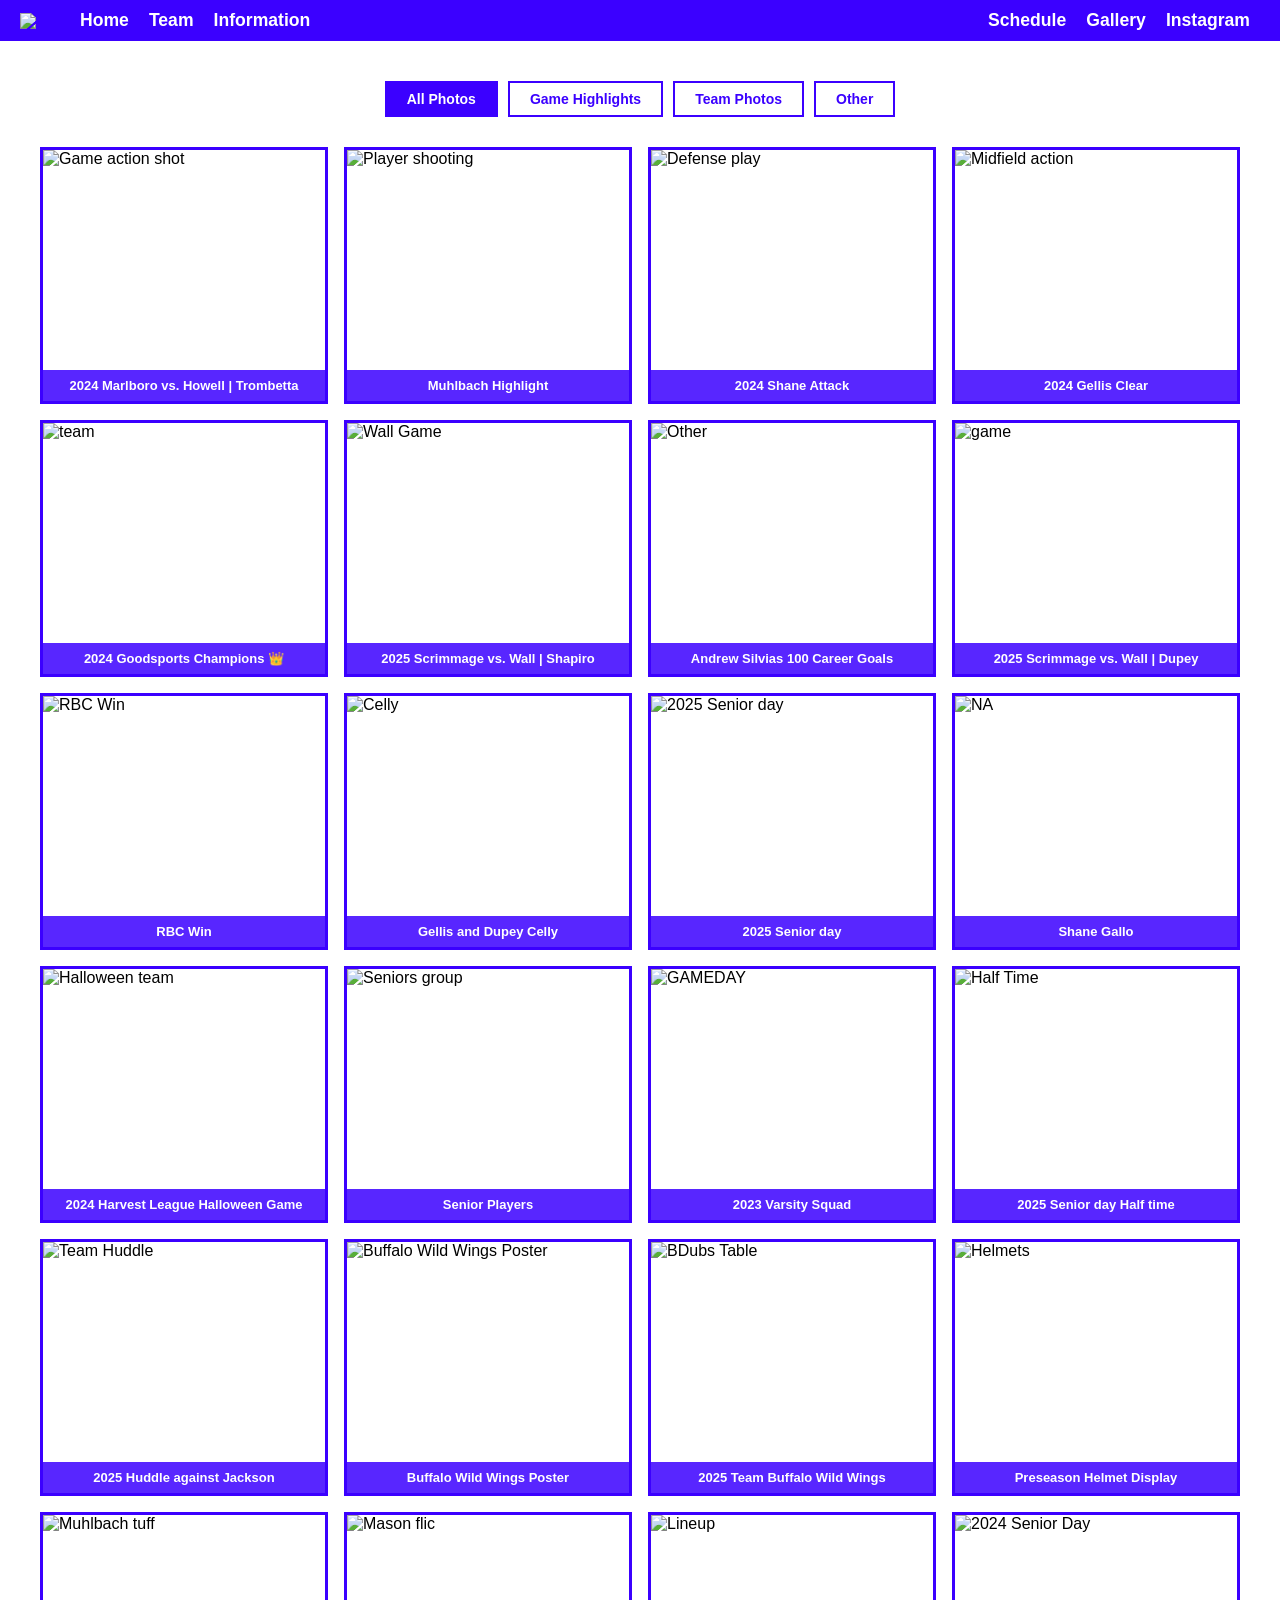
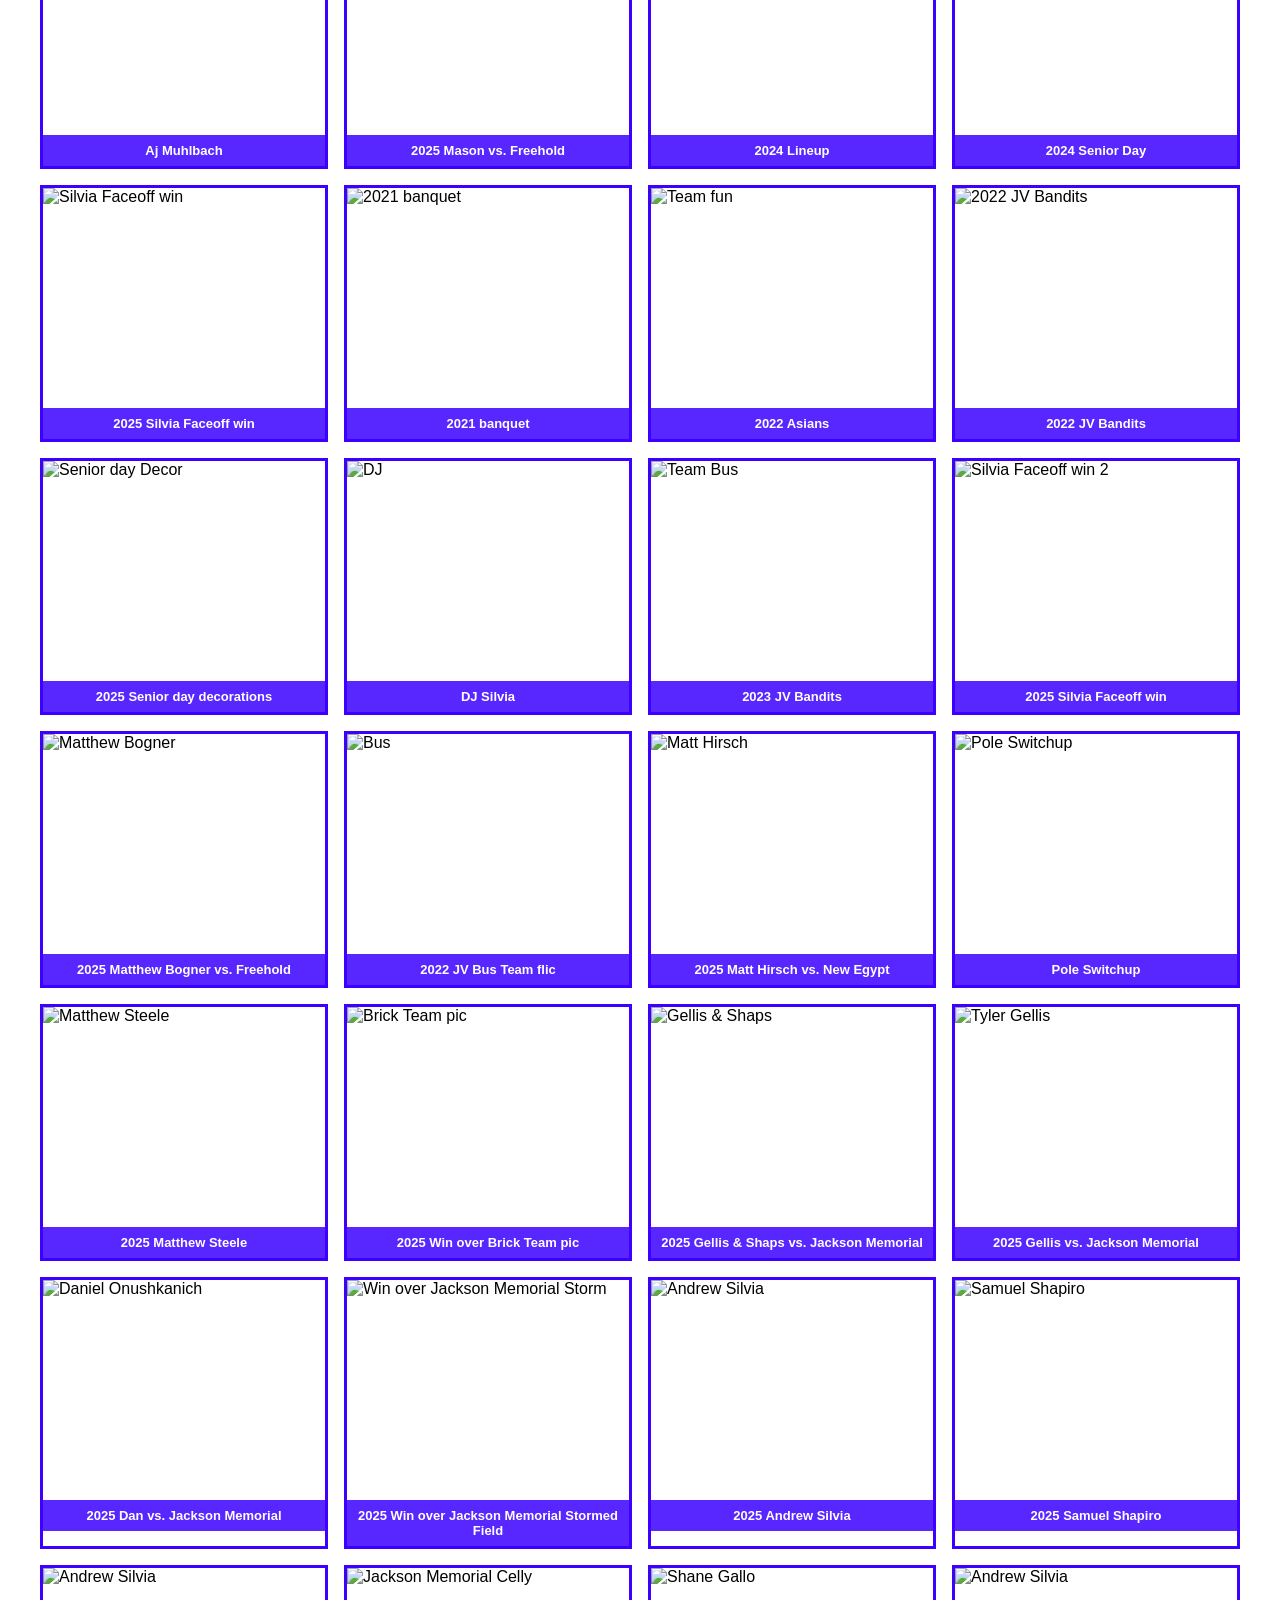
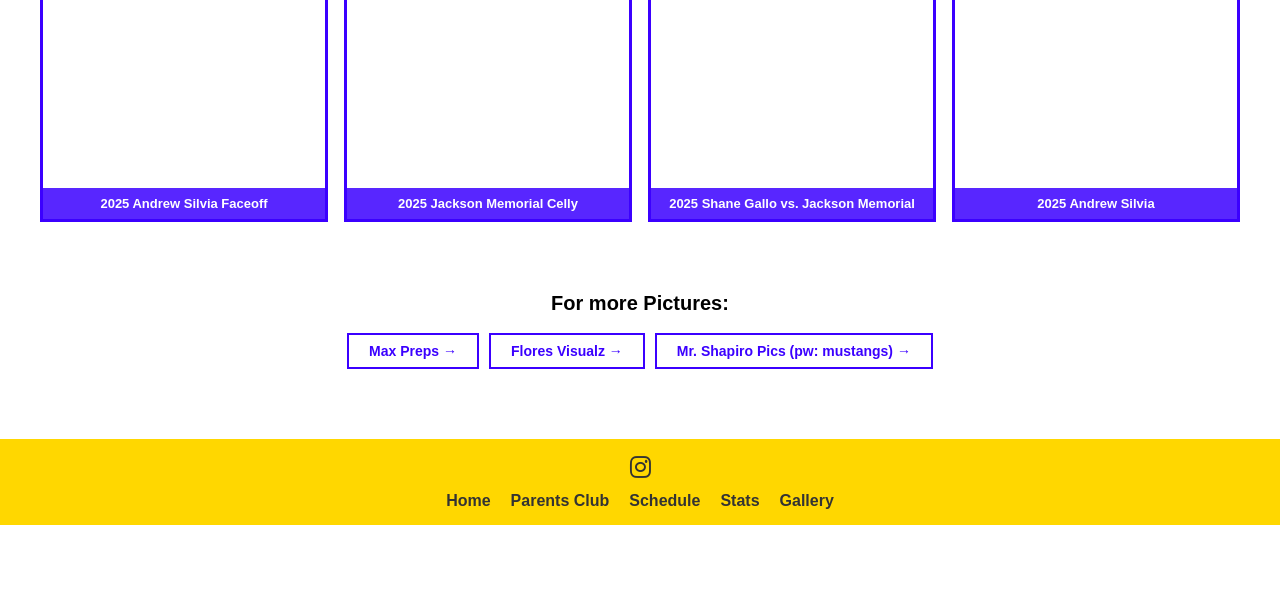
==== Gallery.html @ ca7910be "Finished HTML for almost all pages" ====
<!DOCTYPE html>
<html lang="en">

<head>
    <meta charset="UTF-8">
    <meta name="viewport" content="width=device-width, initial-scale=1.0">
    <title>Gallery - Marlboro HS Boys Lacrosse</title>
    <link rel="stylesheet" href="Gallery.css">
    <script defer src="script2.js"></script>
    <link rel="stylesheet" href="https://cdnjs.cloudflare.com/ajax/libs/font-awesome/6.4.0/css/all.min.css">
</head>

<body>

    <header class="navbar">
        <div class="nav-left">
            <img src="imgs/Logo.png" class="logo">
            <a href="index.html">Home</a>
            <a href="Stats.html">Team</a>
            <a href="Info.html">Information</a>
        </div>
        <div class="nav-right">
            <a href="Schedule.html">Schedule</a>
            <a href="Gallery.html">Gallery</a>
            <a href="Instagram.html">Instagram</a>
        </div>
    </header>

    <section class="gallery-page">
        <div class="container">
            <div class="filter-controls">
                <button class="filter-btn active" data-filter="all">All Photos</button>
                <button class="filter-btn" data-filter="game">Game Highlights</button>
                <button class="filter-btn" data-filter="team">Team Photos</button>
                <button class="filter-btn" data-filter="Other">Other</button>
            </div>

            <div class="gallery-grid">

                <div class="gallery-item" data-category="game">
                    <img src="imgs/Mason1.jpg" alt="Game action shot">
                    <div class="gallery-caption">2024 Marlboro vs. Howell | Trombetta</div>
                </div>
                <div class="gallery-item" data-category="game">
                    <img src="imgs/Muhlbach1.jpg" alt="Player shooting">
                    <div class="gallery-caption">Muhlbach Highlight</div>
                </div>
                <div class="gallery-item" data-category="game">
                    <img src="imgs/Shane1.jpg" alt="Defense play">
                    <div class="gallery-caption">2024 Shane Attack</div>
                </div>
                <div class="gallery-item" data-category="game">
                    <img src="imgs/Gellis1.jpg" alt="Midfield action">
                    <div class="gallery-caption">2024 Gellis Clear</div>
                </div>

                <div class="gallery-item" data-category="team">
                    <img src="imgs/GoodSports2.jpg" alt="team">
                    <div class="gallery-caption">2024 Goodsports Champions 👑</div>
                </div>
                <div class="gallery-item" data-category="game">
                    <img src="imgs/Shaps1.jpg" alt="Wall Game">
                    <div class="gallery-caption">2025 Scrimmage vs. Wall | Shapiro</div>
                </div>
                <div class="gallery-item" data-category="Other">
                    <img src="imgs/100Silvia.jpg" alt="Other">
                    <div class="gallery-caption">Andrew Silvias 100 Career Goals</div>
                </div>
                <div class="gallery-item" data-category="game">
                    <img src="imgs/Dupey1.jpg" alt="game">
                    <div class="gallery-caption">2025 Scrimmage vs. Wall | Dupey</div>
                </div>

                <div class="gallery-item" data-category="team">
                    <img src="imgs/RBC.png" alt="RBC Win">
                    <div class="gallery-caption">RBC Win</div>
                </div>
                <div class="gallery-item" data-category="game">
                    <img src="imgs/Celly.jpg" alt="Celly">
                    <div class="gallery-caption">Gellis and Dupey Celly</div>
                </div>
                <div class="gallery-item" data-category="team">
                    <img src="imgs/TeamKneeling.png" alt="2025 Senior day">
                    <div class="gallery-caption">2025 Senior day</div>
                </div>
                <div class="gallery-item" data-category="game">
                    <img src="imgs/Shane2.jpg" alt="NA">
                    <div class="gallery-caption">Shane Gallo</div>
                </div>

                <div class="gallery-item" data-category="Other">
                    <img src="imgs/Halloween.jpg" alt="Halloween team">
                    <div class="gallery-caption">2024 Harvest League Halloween Game</div>
                </div>
                <div class="gallery-item" data-category="team">
                    <img src="imgs/Seniors.png" alt="Seniors group">
                    <div class="gallery-caption">Senior Players</div>
                </div>
                <div class="gallery-item" data-category="Other">
                    <img src="imgs/GAMEDAY.jpg" alt="GAMEDAY">
                    <div class="gallery-caption">2023 Varsity Squad</div>
                </div>
                <div class="gallery-item" data-category="team">
                    <img src="imgs/TeamHalf.png" alt="Half Time">
                    <div class="gallery-caption">2025 Senior day Half time</div>
                </div>

                <div class="gallery-item" data-category="team">
                    <img src="imgs/HuddlevsJackson.jpg" alt="Team Huddle">
                    <div class="gallery-caption">2025 Huddle against Jackson</div>
                </div>
                <div class="gallery-item" data-category="Other">
                    <img src="imgs/BDubsPoster.jpg" alt="Buffalo Wild Wings Poster">
                    <div class="gallery-caption">Buffalo Wild Wings Poster</div>
                </div>
                <div class="gallery-item" data-category="Other">
                    <img src="imgs/BDubstable.jpg" alt="BDubs Table">
                    <div class="gallery-caption">2025 Team Buffalo Wild Wings</div>
                </div>
                <div class="gallery-item" data-category="Other">
                    <img src="imgs/Helmets.jpg" alt="Helmets">
                    <div class="gallery-caption">Preseason Helmet Display</div>
                </div>

                <div class="gallery-item" data-category="game">
                    <img src="imgs/Muhlbach2.jpg" alt="Muhlbach tuff">
                    <div class="gallery-caption">Aj Muhlbach</div>
                </div>
                <div class="gallery-item" data-category="game">
                    <img src="imgs/Mason2.jpg" alt="Mason flic">
                    <div class="gallery-caption">2025 Mason vs. Freehold</div>
                </div>
                <div class="gallery-item" data-category="team">
                    <img src="imgs/2024Lineup.jpg" alt="Lineup">
                    <div class="gallery-caption">2024 Lineup</div>
                </div>
                <div class="gallery-item" data-category="Other">
                    <img src="imgs/2024Seniorday.jpg" alt="2024 Senior Day">
                    <div class="gallery-caption">2024 Senior Day</div>
                </div>

                <div class="gallery-item" data-category="game">
                    <img src="imgs/Silvia1.jpg" alt="Silvia Faceoff win">
                    <div class="gallery-caption">2025 Silvia Faceoff win</div>
                </div>
                <div class="gallery-item" data-category="Other">
                    <img src="imgs/Ogs.jpg" alt="2021 banquet">
                    <div class="gallery-caption">2021 banquet</div>
                </div>
                <div class="gallery-item" data-category="Other">
                    <img src="imgs/AsianHeritage.jpg" alt="Team fun">
                    <div class="gallery-caption">2022 Asians</div>
                </div>
                <div class="gallery-item" data-category="team">
                    <img src="imgs/Team1.jpg" alt="2022 JV Bandits">
                    <div class="gallery-caption">2022 JV Bandits</div>
                </div>

                <div class="gallery-item" data-category="Other">
                    <img src="imgs/Decorations1.jpg" alt="Senior day Decor">
                    <div class="gallery-caption">2025 Senior day decorations</div>
                </div>
                <div class="gallery-item" data-category="Other">
                    <img src="imgs/DJ.jpg" alt="DJ">
                    <div class="gallery-caption">DJ Silvia</div>
                </div>
                <div class="gallery-item" data-category="Other">
                    <img src="imgs/Bus2.jpg" alt="Team Bus">
                    <div class="gallery-caption">2023 JV Bandits</div>
                </div>
                <div class="gallery-item" data-category="game">
                    <img src="imgs/Silvia2.jpg" alt="Silvia Faceoff win 2">
                    <div class="gallery-caption">2025 Silvia Faceoff win</div>
                </div>

                <div class="gallery-item" data-category="game">
                    <img src="imgs/Bogs1.jpg" alt="Matthew Bogner">
                    <div class="gallery-caption">2025 Matthew Bogner vs. Freehold</div>
                </div>
                <div class="gallery-item" data-category="Other">
                    <img src="imgs/Bus.jpg" alt="Bus">
                    <div class="gallery-caption">2022 JV Bus Team flic</div>
                </div>
                <div class="gallery-item" data-category="game">
                    <img src="imgs/Mart1.jpg" alt="Matt Hirsch">
                    <div class="gallery-caption">2025 Matt Hirsch vs. New Egypt</div>
                </div>
                <div class="gallery-item" data-category="Other">
                    <img src="imgs/Shenanigans.jpg" alt="Pole Switchup">
                    <div class="gallery-caption">Pole Switchup</div>
                </div>

                <div class="gallery-item" data-category="game">
                    <img src="imgs/Steele1.jpg" alt="Matthew Steele">
                    <div class="gallery-caption">2025 Matthew Steele</div>
                </div>
                <div class="gallery-item" data-category="team">
                    <img src="imgs/WinoverBrick.jpg" alt="Brick Team pic">
                    <div class="gallery-caption">2025 Win over Brick Team pic</div>
                </div>
                <div class="gallery-item" data-category="game">
                    <img src="imgs/Gellis&Shaps.jpg" alt="Gellis & Shaps">
                    <div class="gallery-caption">2025 Gellis & Shaps vs. Jackson Memorial</div>
                </div>
                <div class="gallery-item" data-category="game">
                    <img src="imgs/Gellis2.jpg" alt="Tyler Gellis">
                    <div class="gallery-caption">2025 Gellis vs. Jackson Memorial</div>
                </div>

                <div class="gallery-item" data-category="game">
                    <img src="imgs/Dan1.jpg" alt="Daniel Onushkanich">
                    <div class="gallery-caption">2025 Dan vs. Jackson Memorial</div>
                </div>
                <div class="gallery-item" data-category="team">
                    <img src="imgs/Flag1.jpg" alt="Win over Jackson Memorial Storm">
                    <div class="gallery-caption">2025 Win over Jackson Memorial Stormed Field</div>
                </div>
                <div class="gallery-item" data-category="game">
                    <img src="imgs/Silvia3.jpg" alt="Andrew Silvia">
                    <div class="gallery-caption">2025 Andrew Silvia</div>
                </div>
                <div class="gallery-item" data-category="game">
                    <img src="imgs/Shaps2.jpg" alt="Samuel Shapiro">
                    <div class="gallery-caption">2025 Samuel Shapiro</div>
                </div>

                <div class="gallery-item" data-category="game">
                    <img src="imgs/Silvia4.jpg" alt="Andrew Silvia">
                    <div class="gallery-caption">2025 Andrew Silvia Faceoff</div>
                </div>
                <div class="gallery-item" data-category="game">
                    <img src="imgs/JacksonCelly.jpg" alt="Jackson Memorial Celly">
                    <div class="gallery-caption">2025 Jackson Memorial Celly</div>
                </div>
                <div class="gallery-item" data-category="game">
                    <img src="imgs/Shane3.jpg" alt="Shane Gallo">
                    <div class="gallery-caption">2025 Shane Gallo vs. Jackson Memorial</div>
                </div>
                <div class="gallery-item" data-category="game">
                    <img src="imgs/Silvia5.jpg" alt="Andrew Silvia">
                    <div class="gallery-caption">2025 Andrew Silvia</div>
                </div>

            </div>
        </div>
    </section>

    <div class="gallery-controls">
        <div class="filter-controls">
            <h2>For more Pictures:</h2>
            <a href="https://www.maxpreps.com/nj/marlboro/marlboro-mustangs/lacrosse/media/photos/" class="btn filter-btn">Max Preps →</a>
            <a href="https://flores-visualz.pixieset.com/marlborolacrosse/" class="btn filter-btn">Flores Visualz →</a>
            <a href="https://johnshapiro.smugmug.com/Marlboro-Lacrosse" class="btn filter-btn">Mr. Shapiro Pics (pw: mustangs) →</a>
        </div>
    </div>

    <footer>
        <div class="footerContainer">
            <div class="socialIcons">
                <a onclick="window.open('https://www.instagram.com/marlboroboyslax?igsh=YjMzYXJhYWs5em0w')"><i class="fa-brands fa-instagram"></i></a>
            </div>
            <div class="footerNav">
                <ul>
                    <li><a href="index.html">Home</a></li>
                    <li><a href="Parents.html">Parents Club</a></li>
                    <li><a href="Schedule.html">Schedule</a></li>
                    <li><a href="Stats.html">Stats</a></li>
                    <li><a href="Gallery.html">Gallery</a></li>
                </ul>
            </div>
        </div>
    </footer>

</body>
</html>
---- Gallery.css ----
:root {
    --blue: #3b00ff;
    --yellow: #FFD700;
}

* {
    margin: 0;
    padding: 0;
    box-sizing: border-box;
    font-family: Arial, sans-serif;
}

body {
    padding-bottom: 70px;
}

/* ── Navbar ── */
.navbar {
    background: var(--blue);
    color: white;
    display: flex;
    justify-content: space-between;
    padding: 10px 20px;
    align-items: center;
}

.navbar a {
    color: white;
    text-decoration: none;
    margin: 0 10px;
    font-weight: bold;
    font-size: 1.1rem;
}

.navbar a:hover {
    color: #FFE100;
}

.logo {
    width: 40px;
    margin-right: 10px;
}

.nav-left,
.nav-right {
    display: flex;
    align-items: center;
}

/* ── Footer ── */
.footer,
footer {
    background: var(--yellow);
    text-align: center;
    padding: 15px;
    font-weight: bold;
}

.footerContainer {
    display: flex;
    flex-direction: column;
    align-items: center;
    gap: 10px;
}

.socialIcons a {
    font-size: 24px;
    color: #333;
    cursor: pointer;
}

.footerNav ul {
    list-style: none;
    display: flex;
    gap: 20px;
    flex-wrap: wrap;
    justify-content: center;
}

.footerNav ul li a {
    text-decoration: none;
    color: #333;
    font-weight: bold;
}

.footerNav ul li a:hover {
    color: var(--blue);
}

/* ── Gallery Page ── */
.gallery-page {
    padding: 40px 20px;
}

.container {
    max-width: 1200px;
    margin: 0 auto;
}

.filter-controls {
    display: flex;
    flex-wrap: wrap;
    gap: 10px;
    margin-bottom: 30px;
    justify-content: center;
}

.filter-controls h2 {
    width: 100%;
    text-align: center;
    margin-bottom: 8px;
    font-size: 20px;
}

.filter-btn {
    background: white;
    border: 2px solid var(--blue);
    color: var(--blue);
    padding: 8px 20px;
    font-size: 14px;
    font-weight: bold;
    cursor: pointer;
    text-decoration: none;
    display: inline-block;
    transition: background 0.2s, color 0.2s;
}

.filter-btn:hover,
.filter-btn.active {
    background: var(--blue);
    color: white;
}

.gallery-grid {
    display: grid;
    grid-template-columns: repeat(4, 1fr);
    gap: 16px;
}

.gallery-item {
    position: relative;
    overflow: hidden;
    border: 3px solid var(--blue);
    cursor: pointer;
}

.gallery-item img {
    width: 100%;
    height: 220px;
    object-fit: cover;
    display: block;
    transition: transform 0.3s ease;
}

.gallery-item:hover img {
    transform: scale(1.05);
}

.gallery-caption {
    background: rgba(59, 0, 255, 0.85);
    color: white;
    font-size: 13px;
    font-weight: bold;
    padding: 8px 10px;
    text-align: center;
}

/* ── More Pictures Section ── */
.gallery-controls {
    padding: 30px 20px 40px;
    text-align: center;
}

/* ── Responsive ── */
@media (max-width: 900px) {
    .gallery-grid {
        grid-template-columns: repeat(3, 1fr);
    }
}

@media (max-width: 600px) {
    .gallery-grid {
        grid-template-columns: repeat(2, 1fr);
    }

    .navbar a {
        font-size: 0.9rem;
        margin: 0 6px;
    }
}

@media (max-width: 400px) {
    .gallery-grid {
        grid-template-columns: 1fr;
    }
}
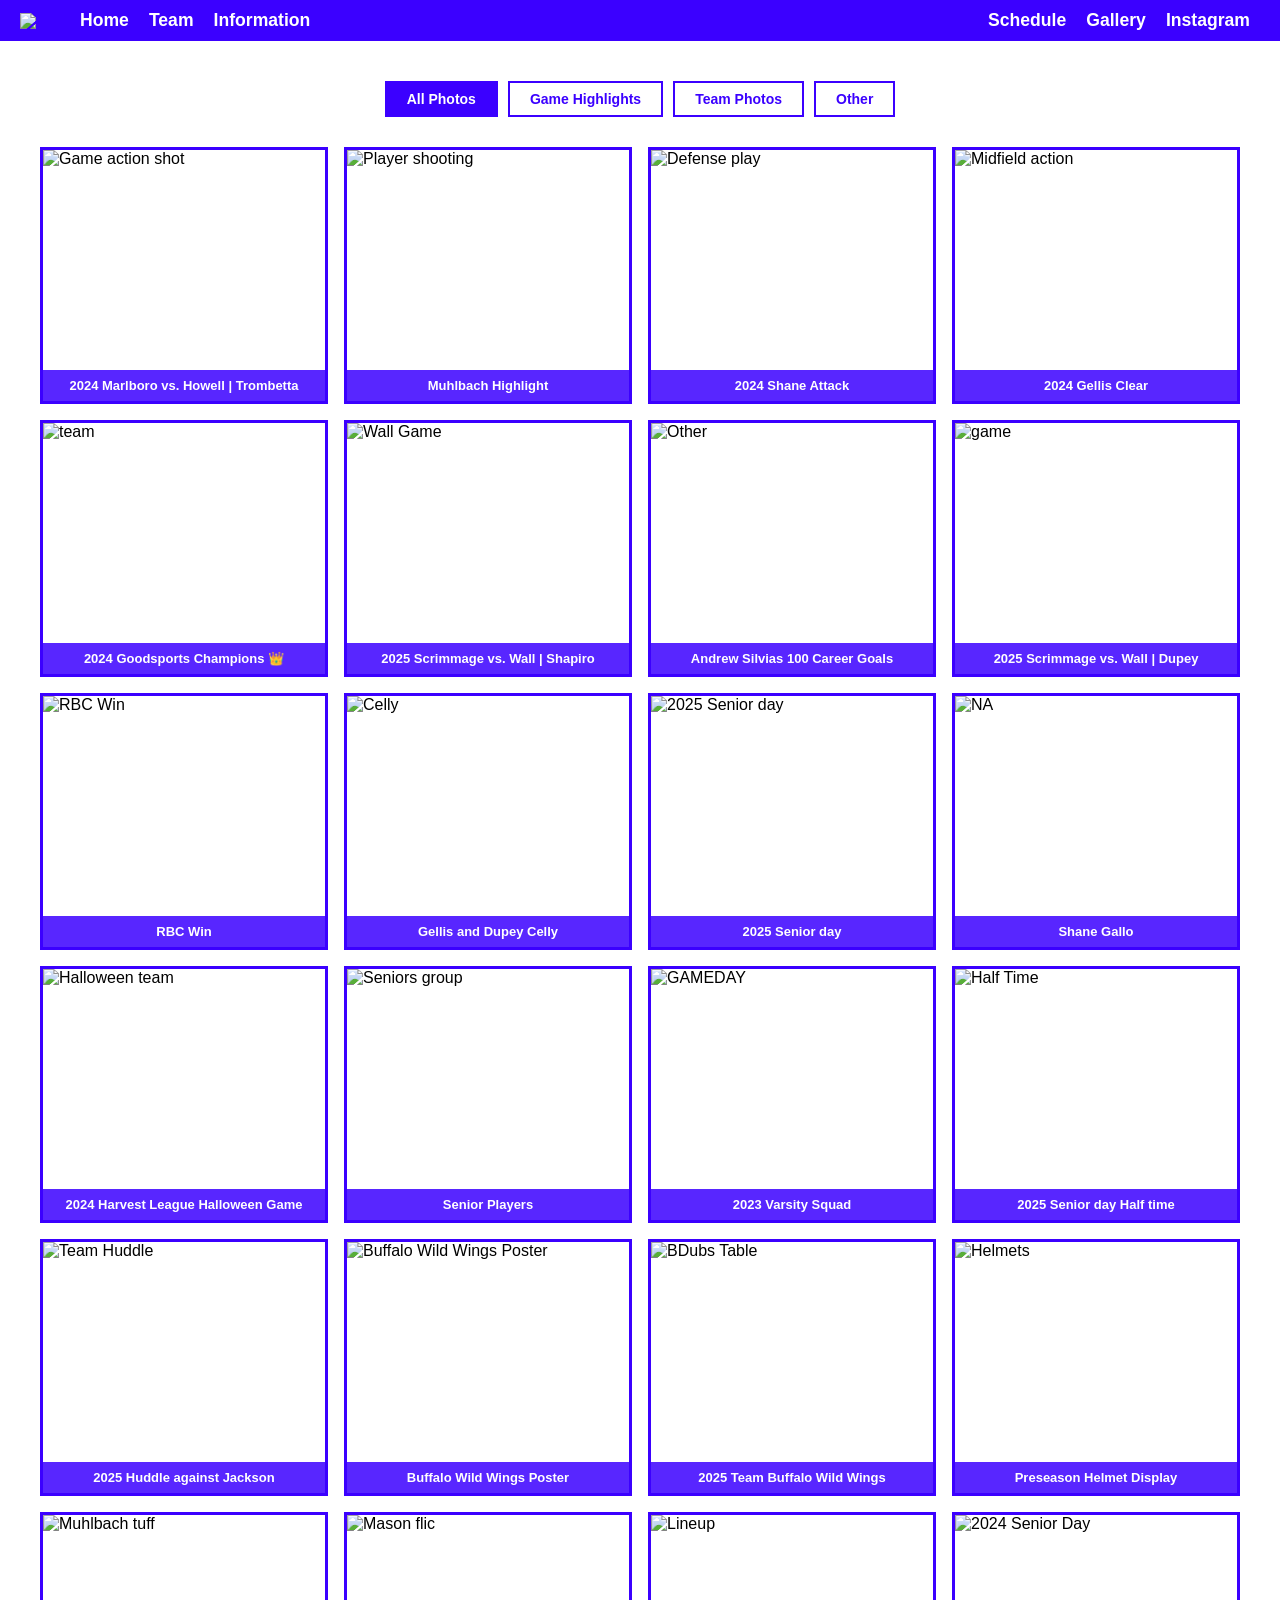
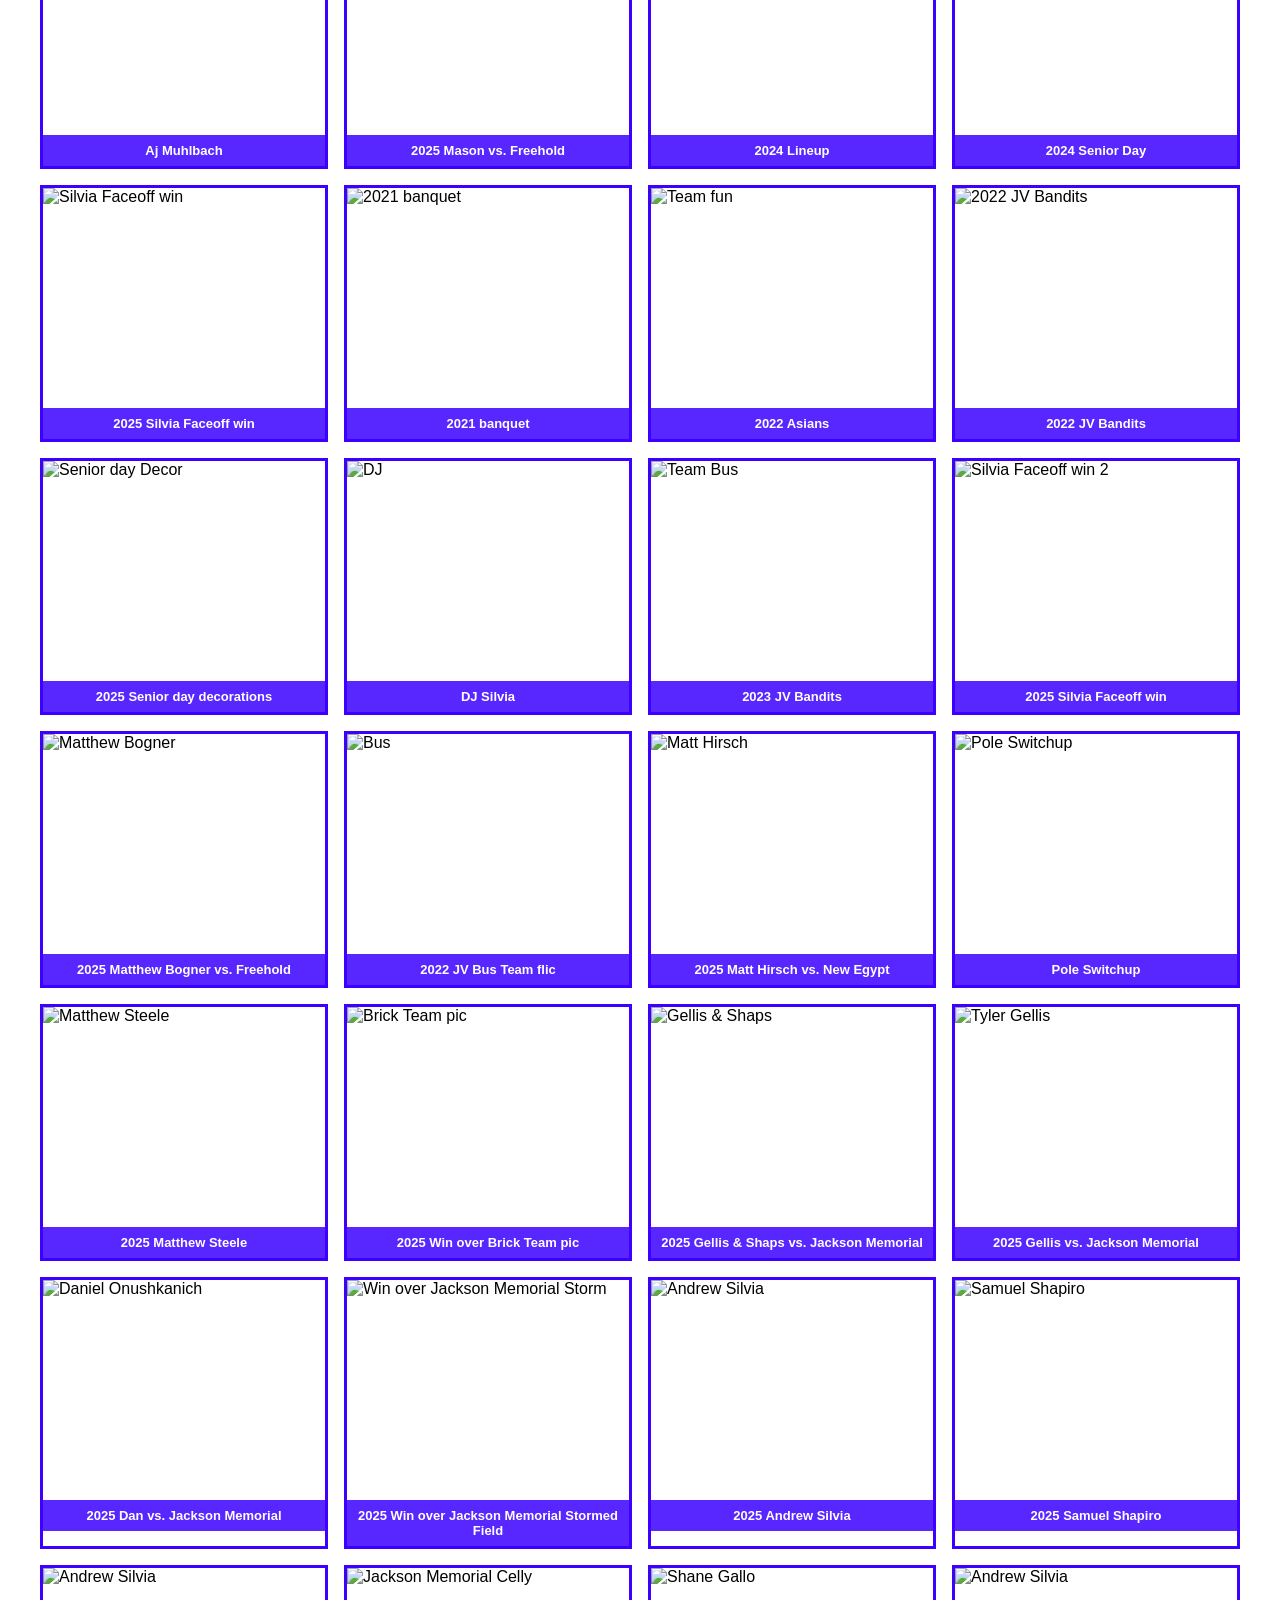
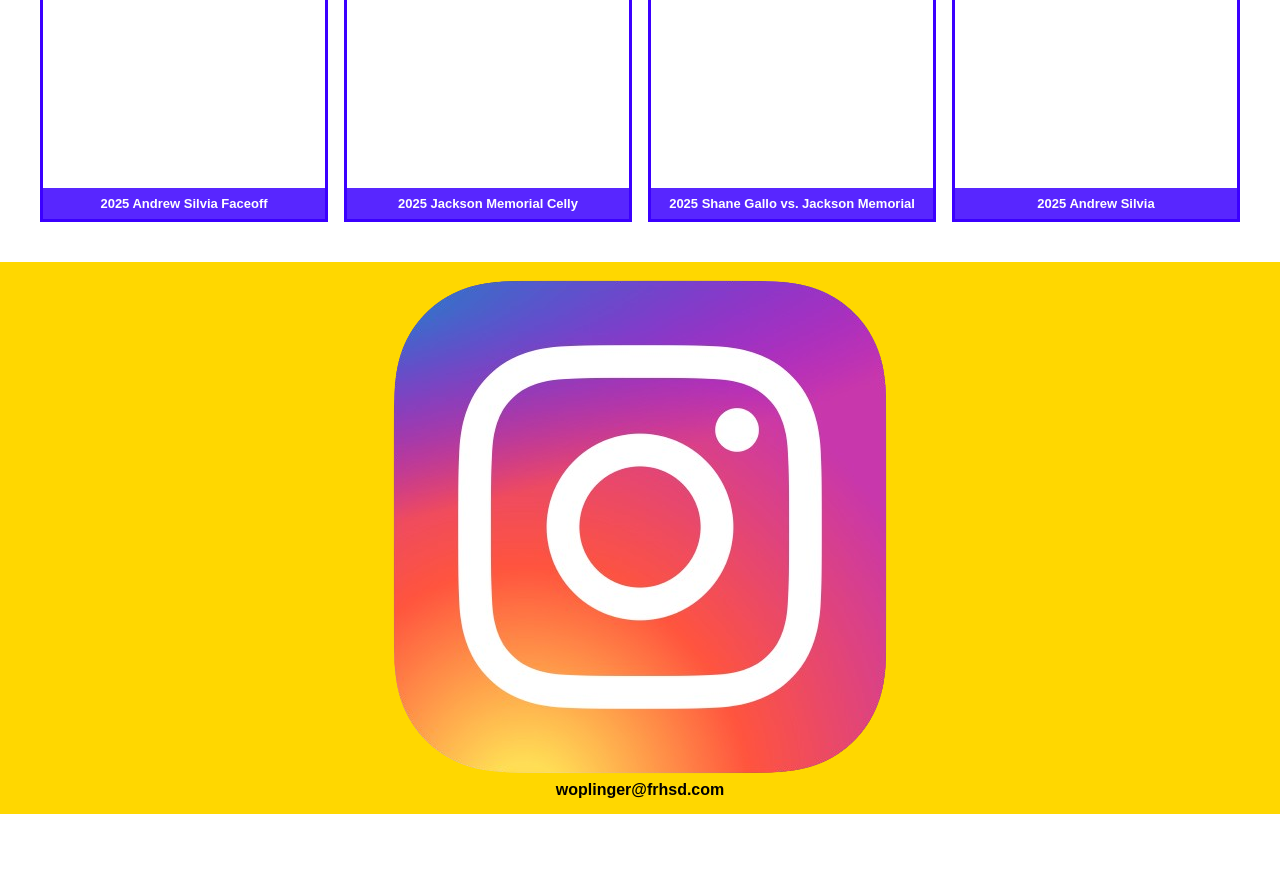
==== commit d2d43eb3: "Google Sheet almost works" ====
--- a/Gallery.html
+++ b/Gallery.html
@@ -245,31 +245,13 @@
         </div>
     </section>
 
-    <div class="gallery-controls">
-        <div class="filter-controls">
-            <h2>For more Pictures:</h2>
-            <a href="https://www.maxpreps.com/nj/marlboro/marlboro-mustangs/lacrosse/media/photos/" class="btn filter-btn">Max Preps →</a>
-            <a href="https://flores-visualz.pixieset.com/marlborolacrosse/" class="btn filter-btn">Flores Visualz →</a>
-            <a href="https://johnshapiro.smugmug.com/Marlboro-Lacrosse" class="btn filter-btn">Mr. Shapiro Pics (pw: mustangs) →</a>
-        </div>
-    </div>
-
-    <footer>
-        <div class="footerContainer">
-            <div class="socialIcons">
-                <a onclick="window.open('https://www.instagram.com/marlboroboyslax?igsh=YjMzYXJhYWs5em0w')"><i class="fa-brands fa-instagram"></i></a>
-            </div>
-            <div class="footerNav">
-                <ul>
-                    <li><a href="index.html">Home</a></li>
-                    <li><a href="Parents.html">Parents Club</a></li>
-                    <li><a href="Schedule.html">Schedule</a></li>
-                    <li><a href="Stats.html">Stats</a></li>
-                    <li><a href="Gallery.html">Gallery</a></li>
-                </ul>
-            </div>
-        </div>
+    <footer class="footer">
+        <div class="instagram-icon">
+            <img src="imgs/Instagram_Logo.jpg" alt="Instagram">
+        </div>
+        <p>woplinger@frhsd.com</p>
     </footer>
 
 </body>
+
 </html>
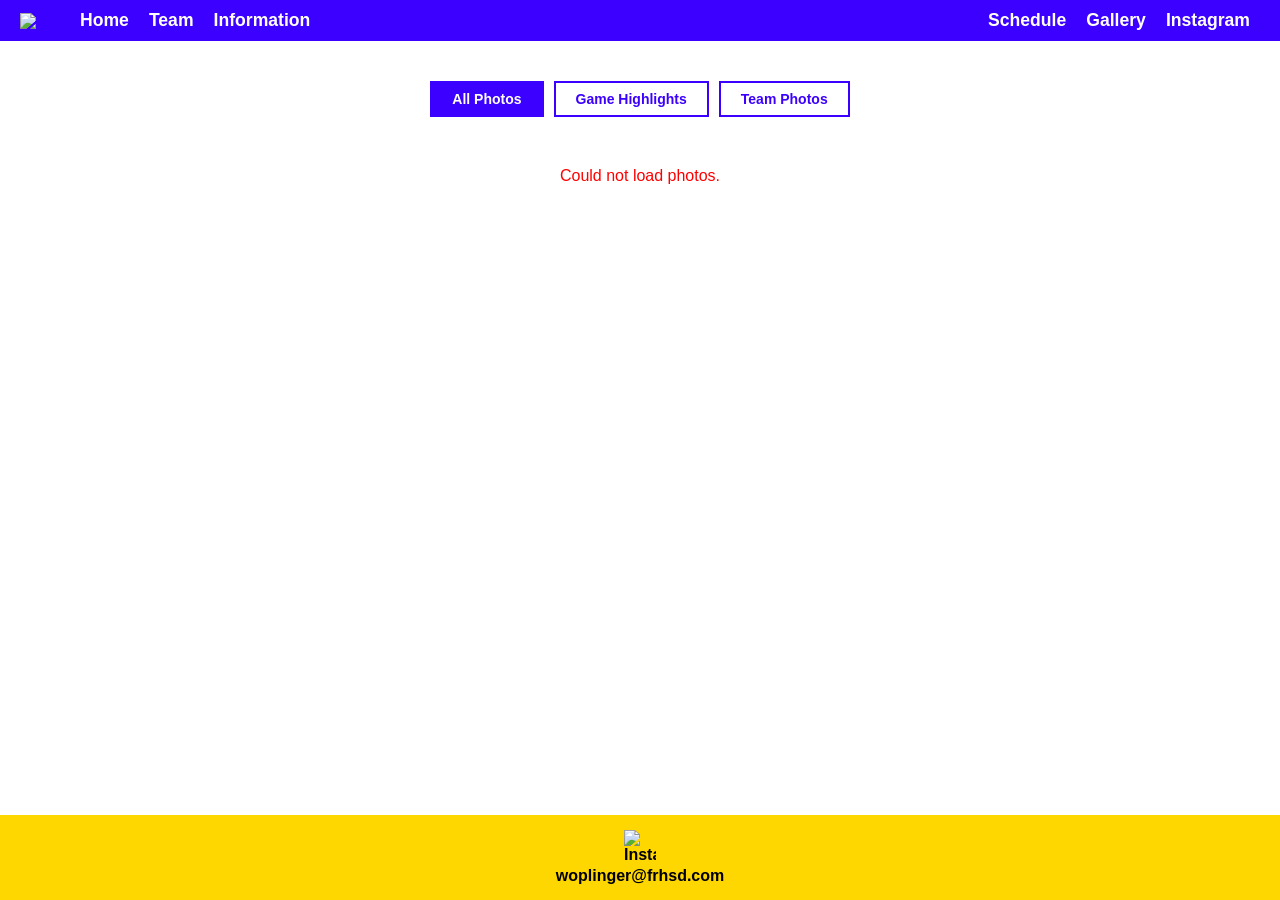
==== commit 299a05c2: "Working on sheets more" ====
--- a/Gallery.html
+++ b/Gallery.html
@@ -2,256 +2,59 @@
 <html lang="en">
 
 <head>
-    <meta charset="UTF-8">
-    <meta name="viewport" content="width=device-width, initial-scale=1.0">
-    <title>Gallery - Marlboro HS Boys Lacrosse</title>
-    <link rel="stylesheet" href="Gallery.css">
-    <script defer src="script2.js"></script>
-    <link rel="stylesheet" href="https://cdnjs.cloudflare.com/ajax/libs/font-awesome/6.4.0/css/all.min.css">
+  <meta charset="UTF-8">
+  <meta name="viewport" content="width=device-width, initial-scale=1.0">
+  <title>Gallery - Marlboro HS Boys Lacrosse</title>
+  <link rel="stylesheet" href="Gallery.css">
 </head>
 
 <body>
 
-    <header class="navbar">
-        <div class="nav-left">
-            <img src="imgs/Logo.png" class="logo">
-            <a href="index.html">Home</a>
-            <a href="Stats.html">Team</a>
-            <a href="Info.html">Information</a>
-        </div>
-        <div class="nav-right">
-            <a href="Schedule.html">Schedule</a>
-            <a href="Gallery.html">Gallery</a>
-            <a href="Instagram.html">Instagram</a>
-        </div>
-    </header>
+  <header class="navbar">
+    <div class="nav-left">
+      <img src="imgs/Logo.png" class="logo">
+      <a href="index.html">Home</a>
+      <a href="Stats.html">Team</a>
+      <a href="Info.html">Information</a>
+    </div>
+    <div class="nav-right">
+      <a href="Schedule.html">Schedule</a>
+      <a href="Gallery.html">Gallery</a>
+      <a href="Instagram.html">Instagram</a>
+    </div>
+  </header>
 
-    <section class="gallery-page">
-        <div class="container">
-            <div class="filter-controls">
-                <button class="filter-btn active" data-filter="all">All Photos</button>
-                <button class="filter-btn" data-filter="game">Game Highlights</button>
-                <button class="filter-btn" data-filter="team">Team Photos</button>
-                <button class="filter-btn" data-filter="Other">Other</button>
-            </div>
+  <section class="gallery-page">
+    <div class="container">
 
-            <div class="gallery-grid">
+      <div class="filter-controls">
+        <button class="filter-btn active" data-filter="all">All Photos</button>
+        <button class="filter-btn" data-filter="gh">Game Highlights</button>
+        <button class="filter-btn" data-filter="tp">Team Photos</button>
+      </div>
 
-                <div class="gallery-item" data-category="game">
-                    <img src="imgs/Mason1.jpg" alt="Game action shot">
-                    <div class="gallery-caption">2024 Marlboro vs. Howell | Trombetta</div>
-                </div>
-                <div class="gallery-item" data-category="game">
-                    <img src="imgs/Muhlbach1.jpg" alt="Player shooting">
-                    <div class="gallery-caption">Muhlbach Highlight</div>
-                </div>
-                <div class="gallery-item" data-category="game">
-                    <img src="imgs/Shane1.jpg" alt="Defense play">
-                    <div class="gallery-caption">2024 Shane Attack</div>
-                </div>
-                <div class="gallery-item" data-category="game">
-                    <img src="imgs/Gellis1.jpg" alt="Midfield action">
-                    <div class="gallery-caption">2024 Gellis Clear</div>
-                </div>
+      <div class="gallery-grid" id="galleryGrid">
+        <p class="loading-msg">Loading photos...</p>
+      </div>
 
-                <div class="gallery-item" data-category="team">
-                    <img src="imgs/GoodSports2.jpg" alt="team">
-                    <div class="gallery-caption">2024 Goodsports Champions 👑</div>
-                </div>
-                <div class="gallery-item" data-category="game">
-                    <img src="imgs/Shaps1.jpg" alt="Wall Game">
-                    <div class="gallery-caption">2025 Scrimmage vs. Wall | Shapiro</div>
-                </div>
-                <div class="gallery-item" data-category="Other">
-                    <img src="imgs/100Silvia.jpg" alt="Other">
-                    <div class="gallery-caption">Andrew Silvias 100 Career Goals</div>
-                </div>
-                <div class="gallery-item" data-category="game">
-                    <img src="imgs/Dupey1.jpg" alt="game">
-                    <div class="gallery-caption">2025 Scrimmage vs. Wall | Dupey</div>
-                </div>
+    </div>
+  </section>
 
-                <div class="gallery-item" data-category="team">
-                    <img src="imgs/RBC.png" alt="RBC Win">
-                    <div class="gallery-caption">RBC Win</div>
-                </div>
-                <div class="gallery-item" data-category="game">
-                    <img src="imgs/Celly.jpg" alt="Celly">
-                    <div class="gallery-caption">Gellis and Dupey Celly</div>
-                </div>
-                <div class="gallery-item" data-category="team">
-                    <img src="imgs/TeamKneeling.png" alt="2025 Senior day">
-                    <div class="gallery-caption">2025 Senior day</div>
-                </div>
-                <div class="gallery-item" data-category="game">
-                    <img src="imgs/Shane2.jpg" alt="NA">
-                    <div class="gallery-caption">Shane Gallo</div>
-                </div>
+  <!-- Lightbox -->
+  <div class="lightbox" id="lightbox">
+    <button class="lightbox-close" id="lightboxClose">&times;</button>
+    <img class="lightbox-img" id="lightboxImg" src="" alt="">
+    <div class="lightbox-caption" id="lightboxCaption"></div>
+  </div>
 
-                <div class="gallery-item" data-category="Other">
-                    <img src="imgs/Halloween.jpg" alt="Halloween team">
-                    <div class="gallery-caption">2024 Harvest League Halloween Game</div>
-                </div>
-                <div class="gallery-item" data-category="team">
-                    <img src="imgs/Seniors.png" alt="Seniors group">
-                    <div class="gallery-caption">Senior Players</div>
-                </div>
-                <div class="gallery-item" data-category="Other">
-                    <img src="imgs/GAMEDAY.jpg" alt="GAMEDAY">
-                    <div class="gallery-caption">2023 Varsity Squad</div>
-                </div>
-                <div class="gallery-item" data-category="team">
-                    <img src="imgs/TeamHalf.png" alt="Half Time">
-                    <div class="gallery-caption">2025 Senior day Half time</div>
-                </div>
+  <footer class="footer">
+    <div class="instagram-icon">
+      <img src="imgs/Instagram_Logo.jpg" alt="Instagram">
+    </div>
+    <p>woplinger@frhsd.com</p>
+  </footer>
 
-                <div class="gallery-item" data-category="team">
-                    <img src="imgs/HuddlevsJackson.jpg" alt="Team Huddle">
-                    <div class="gallery-caption">2025 Huddle against Jackson</div>
-                </div>
-                <div class="gallery-item" data-category="Other">
-                    <img src="imgs/BDubsPoster.jpg" alt="Buffalo Wild Wings Poster">
-                    <div class="gallery-caption">Buffalo Wild Wings Poster</div>
-                </div>
-                <div class="gallery-item" data-category="Other">
-                    <img src="imgs/BDubstable.jpg" alt="BDubs Table">
-                    <div class="gallery-caption">2025 Team Buffalo Wild Wings</div>
-                </div>
-                <div class="gallery-item" data-category="Other">
-                    <img src="imgs/Helmets.jpg" alt="Helmets">
-                    <div class="gallery-caption">Preseason Helmet Display</div>
-                </div>
-
-                <div class="gallery-item" data-category="game">
-                    <img src="imgs/Muhlbach2.jpg" alt="Muhlbach tuff">
-                    <div class="gallery-caption">Aj Muhlbach</div>
-                </div>
-                <div class="gallery-item" data-category="game">
-                    <img src="imgs/Mason2.jpg" alt="Mason flic">
-                    <div class="gallery-caption">2025 Mason vs. Freehold</div>
-                </div>
-                <div class="gallery-item" data-category="team">
-                    <img src="imgs/2024Lineup.jpg" alt="Lineup">
-                    <div class="gallery-caption">2024 Lineup</div>
-                </div>
-                <div class="gallery-item" data-category="Other">
-                    <img src="imgs/2024Seniorday.jpg" alt="2024 Senior Day">
-                    <div class="gallery-caption">2024 Senior Day</div>
-                </div>
-
-                <div class="gallery-item" data-category="game">
-                    <img src="imgs/Silvia1.jpg" alt="Silvia Faceoff win">
-                    <div class="gallery-caption">2025 Silvia Faceoff win</div>
-                </div>
-                <div class="gallery-item" data-category="Other">
-                    <img src="imgs/Ogs.jpg" alt="2021 banquet">
-                    <div class="gallery-caption">2021 banquet</div>
-                </div>
-                <div class="gallery-item" data-category="Other">
-                    <img src="imgs/AsianHeritage.jpg" alt="Team fun">
-                    <div class="gallery-caption">2022 Asians</div>
-                </div>
-                <div class="gallery-item" data-category="team">
-                    <img src="imgs/Team1.jpg" alt="2022 JV Bandits">
-                    <div class="gallery-caption">2022 JV Bandits</div>
-                </div>
-
-                <div class="gallery-item" data-category="Other">
-                    <img src="imgs/Decorations1.jpg" alt="Senior day Decor">
-                    <div class="gallery-caption">2025 Senior day decorations</div>
-                </div>
-                <div class="gallery-item" data-category="Other">
-                    <img src="imgs/DJ.jpg" alt="DJ">
-                    <div class="gallery-caption">DJ Silvia</div>
-                </div>
-                <div class="gallery-item" data-category="Other">
-                    <img src="imgs/Bus2.jpg" alt="Team Bus">
-                    <div class="gallery-caption">2023 JV Bandits</div>
-                </div>
-                <div class="gallery-item" data-category="game">
-                    <img src="imgs/Silvia2.jpg" alt="Silvia Faceoff win 2">
-                    <div class="gallery-caption">2025 Silvia Faceoff win</div>
-                </div>
-
-                <div class="gallery-item" data-category="game">
-                    <img src="imgs/Bogs1.jpg" alt="Matthew Bogner">
-                    <div class="gallery-caption">2025 Matthew Bogner vs. Freehold</div>
-                </div>
-                <div class="gallery-item" data-category="Other">
-                    <img src="imgs/Bus.jpg" alt="Bus">
-                    <div class="gallery-caption">2022 JV Bus Team flic</div>
-                </div>
-                <div class="gallery-item" data-category="game">
-                    <img src="imgs/Mart1.jpg" alt="Matt Hirsch">
-                    <div class="gallery-caption">2025 Matt Hirsch vs. New Egypt</div>
-                </div>
-                <div class="gallery-item" data-category="Other">
-                    <img src="imgs/Shenanigans.jpg" alt="Pole Switchup">
-                    <div class="gallery-caption">Pole Switchup</div>
-                </div>
-
-                <div class="gallery-item" data-category="game">
-                    <img src="imgs/Steele1.jpg" alt="Matthew Steele">
-                    <div class="gallery-caption">2025 Matthew Steele</div>
-                </div>
-                <div class="gallery-item" data-category="team">
-                    <img src="imgs/WinoverBrick.jpg" alt="Brick Team pic">
-                    <div class="gallery-caption">2025 Win over Brick Team pic</div>
-                </div>
-                <div class="gallery-item" data-category="game">
-                    <img src="imgs/Gellis&Shaps.jpg" alt="Gellis & Shaps">
-                    <div class="gallery-caption">2025 Gellis & Shaps vs. Jackson Memorial</div>
-                </div>
-                <div class="gallery-item" data-category="game">
-                    <img src="imgs/Gellis2.jpg" alt="Tyler Gellis">
-                    <div class="gallery-caption">2025 Gellis vs. Jackson Memorial</div>
-                </div>
-
-                <div class="gallery-item" data-category="game">
-                    <img src="imgs/Dan1.jpg" alt="Daniel Onushkanich">
-                    <div class="gallery-caption">2025 Dan vs. Jackson Memorial</div>
-                </div>
-                <div class="gallery-item" data-category="team">
-                    <img src="imgs/Flag1.jpg" alt="Win over Jackson Memorial Storm">
-                    <div class="gallery-caption">2025 Win over Jackson Memorial Stormed Field</div>
-                </div>
-                <div class="gallery-item" data-category="game">
-                    <img src="imgs/Silvia3.jpg" alt="Andrew Silvia">
-                    <div class="gallery-caption">2025 Andrew Silvia</div>
-                </div>
-                <div class="gallery-item" data-category="game">
-                    <img src="imgs/Shaps2.jpg" alt="Samuel Shapiro">
-                    <div class="gallery-caption">2025 Samuel Shapiro</div>
-                </div>
-
-                <div class="gallery-item" data-category="game">
-                    <img src="imgs/Silvia4.jpg" alt="Andrew Silvia">
-                    <div class="gallery-caption">2025 Andrew Silvia Faceoff</div>
-                </div>
-                <div class="gallery-item" data-category="game">
-                    <img src="imgs/JacksonCelly.jpg" alt="Jackson Memorial Celly">
-                    <div class="gallery-caption">2025 Jackson Memorial Celly</div>
-                </div>
-                <div class="gallery-item" data-category="game">
-                    <img src="imgs/Shane3.jpg" alt="Shane Gallo">
-                    <div class="gallery-caption">2025 Shane Gallo vs. Jackson Memorial</div>
-                </div>
-                <div class="gallery-item" data-category="game">
-                    <img src="imgs/Silvia5.jpg" alt="Andrew Silvia">
-                    <div class="gallery-caption">2025 Andrew Silvia</div>
-                </div>
-
-            </div>
-        </div>
-    </section>
-
-    <footer class="footer">
-        <div class="instagram-icon">
-            <img src="imgs/Instagram_Logo.jpg" alt="Instagram">
-        </div>
-        <p>woplinger@frhsd.com</p>
-    </footer>
-
+  <script src="Gallery.js"></script>
 </body>
 
 </html>
--- a/Gallery.css
+++ b/Gallery.css
@@ -48,43 +48,28 @@
 }
 
 /* ── Footer ── */
-.footer,
-footer {
+.footer {
     background: var(--yellow);
     text-align: center;
     padding: 15px;
     font-weight: bold;
-}
-
-.footerContainer {
-    display: flex;
-    flex-direction: column;
-    align-items: center;
-    gap: 10px;
-}
-
-.socialIcons a {
-    font-size: 24px;
-    color: #333;
-    cursor: pointer;
-}
-
-.footerNav ul {
-    list-style: none;
-    display: flex;
-    gap: 20px;
-    flex-wrap: wrap;
+    position: fixed;
+    bottom: 0;
+    left: 0;
+    width: 100%;
+    z-index: 10;
+}
+
+.instagram-icon {
+    margin-bottom: 5px;
+    display: flex;
     justify-content: center;
 }
 
-.footerNav ul li a {
-    text-decoration: none;
-    color: #333;
-    font-weight: bold;
-}
-
-.footerNav ul li a:hover {
-    color: var(--blue);
+.instagram-icon img {
+    width: 32px;
+    height: 32px;
+    object-fit: contain;
 }
 
 /* ── Gallery Page ── */
@@ -103,13 +88,6 @@
     gap: 10px;
     margin-bottom: 30px;
     justify-content: center;
-}
-
-.filter-controls h2 {
-    width: 100%;
-    text-align: center;
-    margin-bottom: 8px;
-    font-size: 20px;
 }
 
 .filter-btn {
@@ -120,8 +98,6 @@
     font-size: 14px;
     font-weight: bold;
     cursor: pointer;
-    text-decoration: none;
-    display: inline-block;
     transition: background 0.2s, color 0.2s;
 }
 
@@ -135,6 +111,14 @@
     display: grid;
     grid-template-columns: repeat(4, 1fr);
     gap: 16px;
+}
+
+.loading-msg {
+    grid-column: 1 / -1;
+    text-align: center;
+    color: #888;
+    font-size: 1rem;
+    padding: 20px 0;
 }
 
 .gallery-item {
@@ -165,10 +149,54 @@
     text-align: center;
 }
 
-/* ── More Pictures Section ── */
-.gallery-controls {
-    padding: 30px 20px 40px;
-    text-align: center;
+/* ── Lightbox ── */
+.lightbox {
+    display: none;
+    position: fixed;
+    inset: 0;
+    background: rgba(0, 0, 0, 0.88);
+    z-index: 1000;
+    justify-content: center;
+    align-items: center;
+    flex-direction: column;
+    gap: 14px;
+    padding: 20px;
+}
+
+.lightbox.open {
+    display: flex;
+}
+
+.lightbox-img {
+    max-width: 90vw;
+    max-height: 80vh;
+    object-fit: contain;
+    border: 4px solid var(--blue);
+    display: block;
+}
+
+.lightbox-caption {
+    color: white;
+    font-size: 1rem;
+    font-weight: bold;
+    text-align: center;
+}
+
+.lightbox-close {
+    position: fixed;
+    top: 16px;
+    right: 24px;
+    background: none;
+    border: none;
+    color: white;
+    font-size: 2.4rem;
+    cursor: pointer;
+    line-height: 1;
+    font-weight: bold;
+}
+
+.lightbox-close:hover {
+    color: var(--yellow);
 }
 
 /* ── Responsive ── */
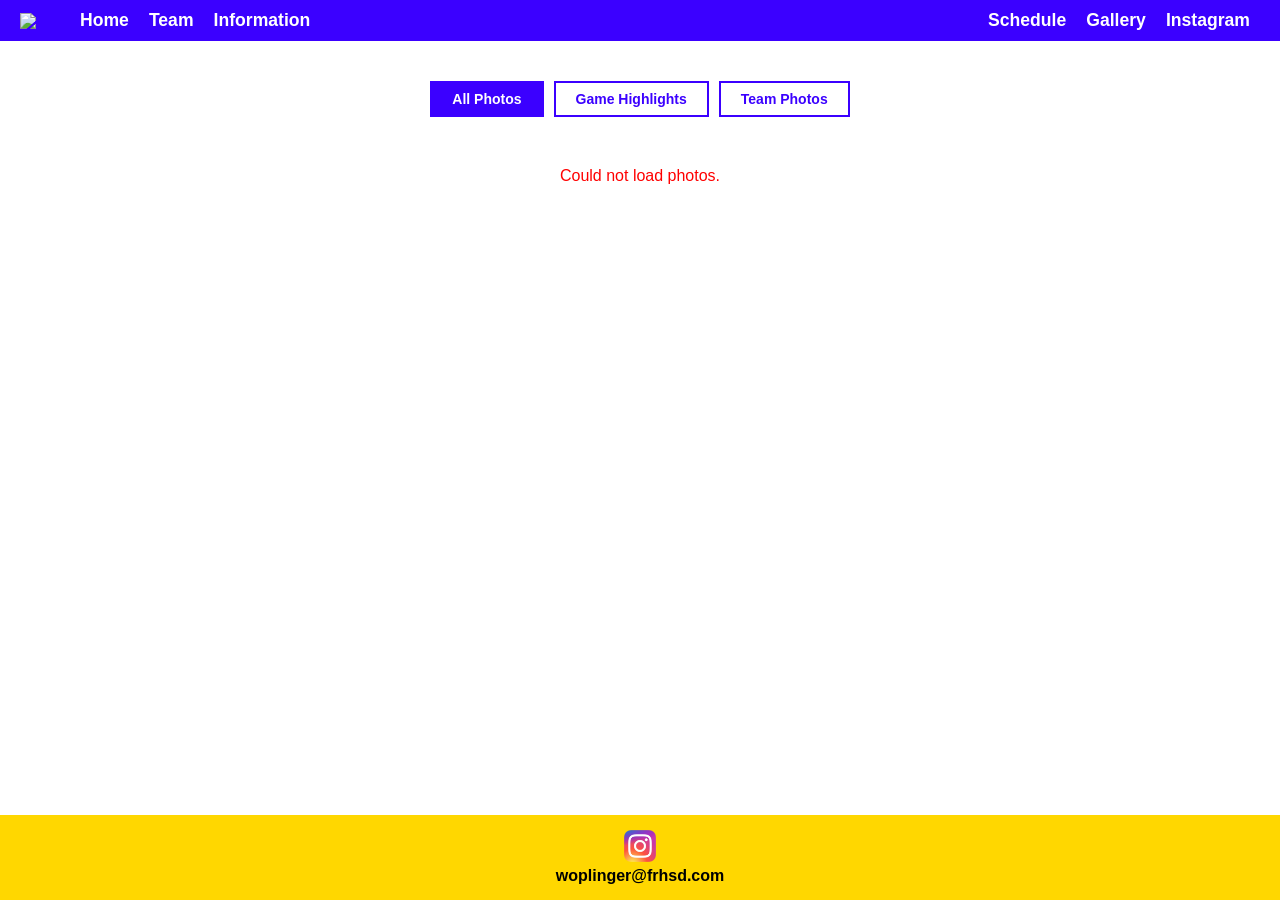
==== commit 79ccb98c: "Consistent styling" ====
--- a/Gallery.html
+++ b/Gallery.html
@@ -5,6 +5,7 @@
   <meta charset="UTF-8">
   <meta name="viewport" content="width=device-width, initial-scale=1.0">
   <title>Gallery - Marlboro HS Boys Lacrosse</title>
+  <link rel="icon" href="imgs/Logo.png">
   <link rel="stylesheet" href="Gallery.css">
 </head>
 
